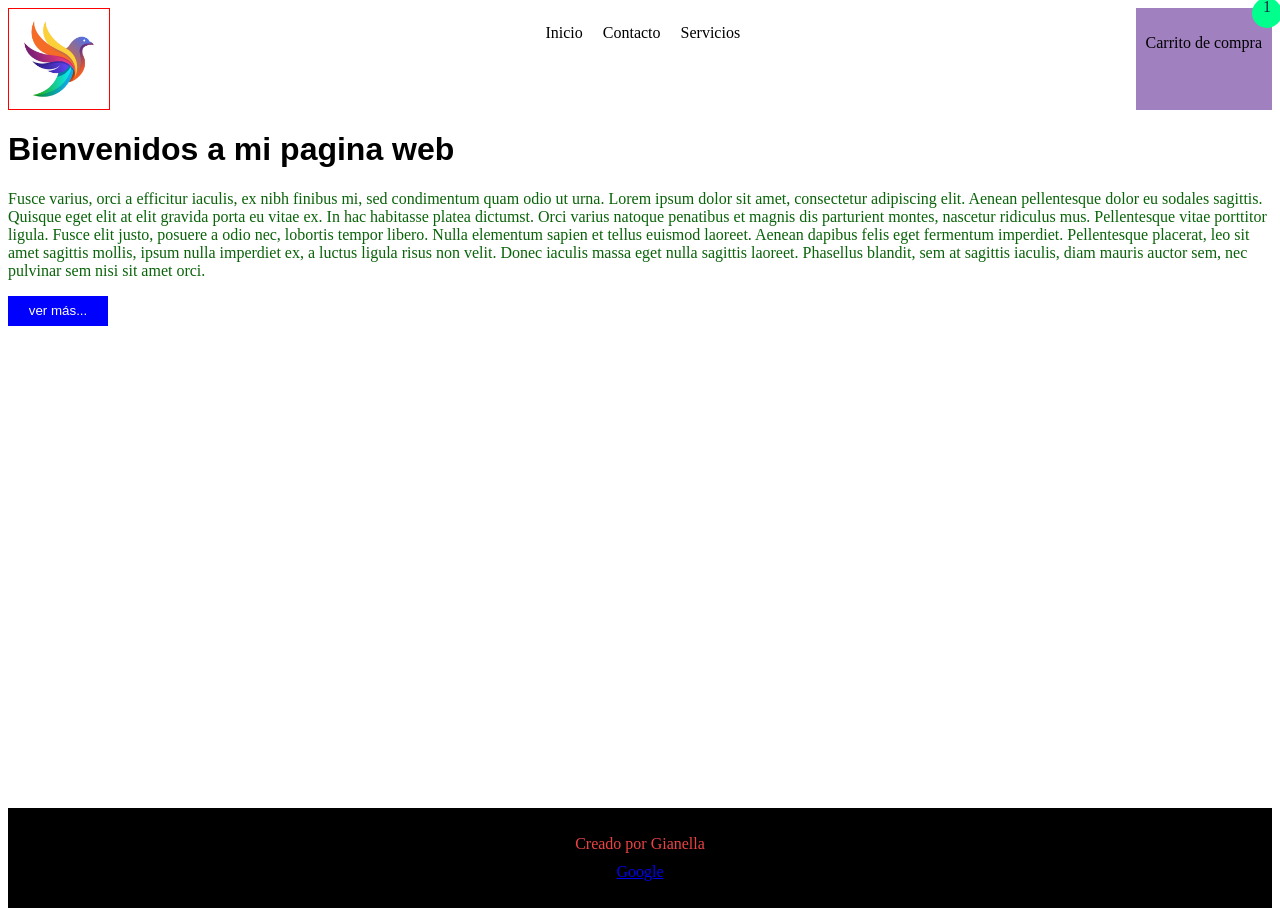
==== index.html @ d14e4093 "html and css create file" ====
<!DOCTYPE html>
<html lang="en">
<head>
    <meta charset="UTF-8">
    <meta name="viewport" content="width=device-width, initial-scale=1.0">
    <title>My monster</title>
    <link rel="stylesheet"  href="./styles.css">
</head>
<body>
    <header>
        <img id="logo" src="./logo.avif" alt="logo de ave">
        <nav>
            <ul>
                <li>Inicio</li>
                <li>Contacto</li>
                <li>Servicios</li>
            </ul>
        </nav>
        <div class="contenedor_carrito">
            <p class="carrito">Carrito de compra</p>
            <p class="globito">1</p>

        </div>
    </header>
    <main>
        <h1 id="titulo">Bienvenidos a mi pagina web</h1>
        <p class="parrafo">Fusce varius, orci a efficitur iaculis, ex nibh finibus mi, sed condimentum quam odio ut urna. Lorem ipsum dolor sit amet, consectetur adipiscing elit. Aenean pellentesque dolor eu sodales sagittis. Quisque eget elit at elit gravida porta eu vitae ex. In hac habitasse platea dictumst. Orci varius natoque penatibus et magnis dis parturient montes, nascetur ridiculus mus. Pellentesque vitae porttitor ligula. Fusce elit justo, posuere a odio nec, lobortis tempor libero. Nulla elementum sapien et tellus euismod laoreet. Aenean dapibus felis eget fermentum imperdiet. Pellentesque placerat, leo sit amet sagittis mollis, ipsum nulla imperdiet ex, a luctus ligula risus non velit. Donec iaculis massa eget nulla sagittis laoreet. Phasellus blandit, sem at sagittis iaculis, diam mauris auctor sem, nec pulvinar sem nisi sit amet orci.</p>
        <button class="button_ver_mas">ver más...</button>

    </main>
    <footer id="footer">
        <p class="copy">Creado por Gianella</p>
        <a href="https://www.google.com/webhp?hl=es-419&sa=X&ved=2ahUKEwjTxsK148WXAxVD4wIHHb08IUYQPHoECAYQBA" target="_blank">Google</a>
    </footer>

</body> 
</html>
---- styles.css ----
body{
    display: flex;
    flex-direction: column;
    min-height: 100vh;
    /* margin: 0; */
    
}


header{
    display: flex;
    justify-content: space-between;
}

p{
    color:rgb(236, 66, 66);
}
#logo{
    height: 100px;
    border: 1px solid red
}

ul{
    display: flex;
    gap: 20px;
    
}

li{
    list-style:none;
}

.button_ver_mas{
    background-color: blue;
    border-style: none;
    color:white;
    width: 100px;
    height: 30px;

}

.parrafo{
    color: rgb(10, 99, 10);
}
#titulo{
    font-family: 'Gill Sans', 'Gill Sans MT', Calibri, 'Trebuchet MS', sans-serif;
}

#footer{
    display: flex;
    width: 100%;
    height: 100px;
    background-color: black;
    flex-direction: column;
    justify-content: center; 
    align-items: center; 
    margin-top: auto;
    text-align: center;
    gap: 10px;
   
}

.copy{
    margin: 0;
}


.carrito{
    color: black;

}

.contenedor_carrito{
    background-color: rgb(161, 128, 191);
    padding: 10px;
    position: relative;
}

.globito{
    width: 30px;
    height: 30px;
    border-radius: 15px;
    background-color: rgb(0, 255, 140);
    text-align: center;
    color:rgb(11, 40, 65);
    align-items: center;
    position: absolute;
    top: -10px;
    right: -10px;
    margin:0;
}


@media (width <= 576px){

    ul{
        flex-direction: column;
    }

    .contenedor_carrito{
        background-color: chartreuse;
    }

    .button_ver_mas{
        display: none;
    }
}



@media(max-width: 768px){
      .globito{
        background-color: brown;
    }
}
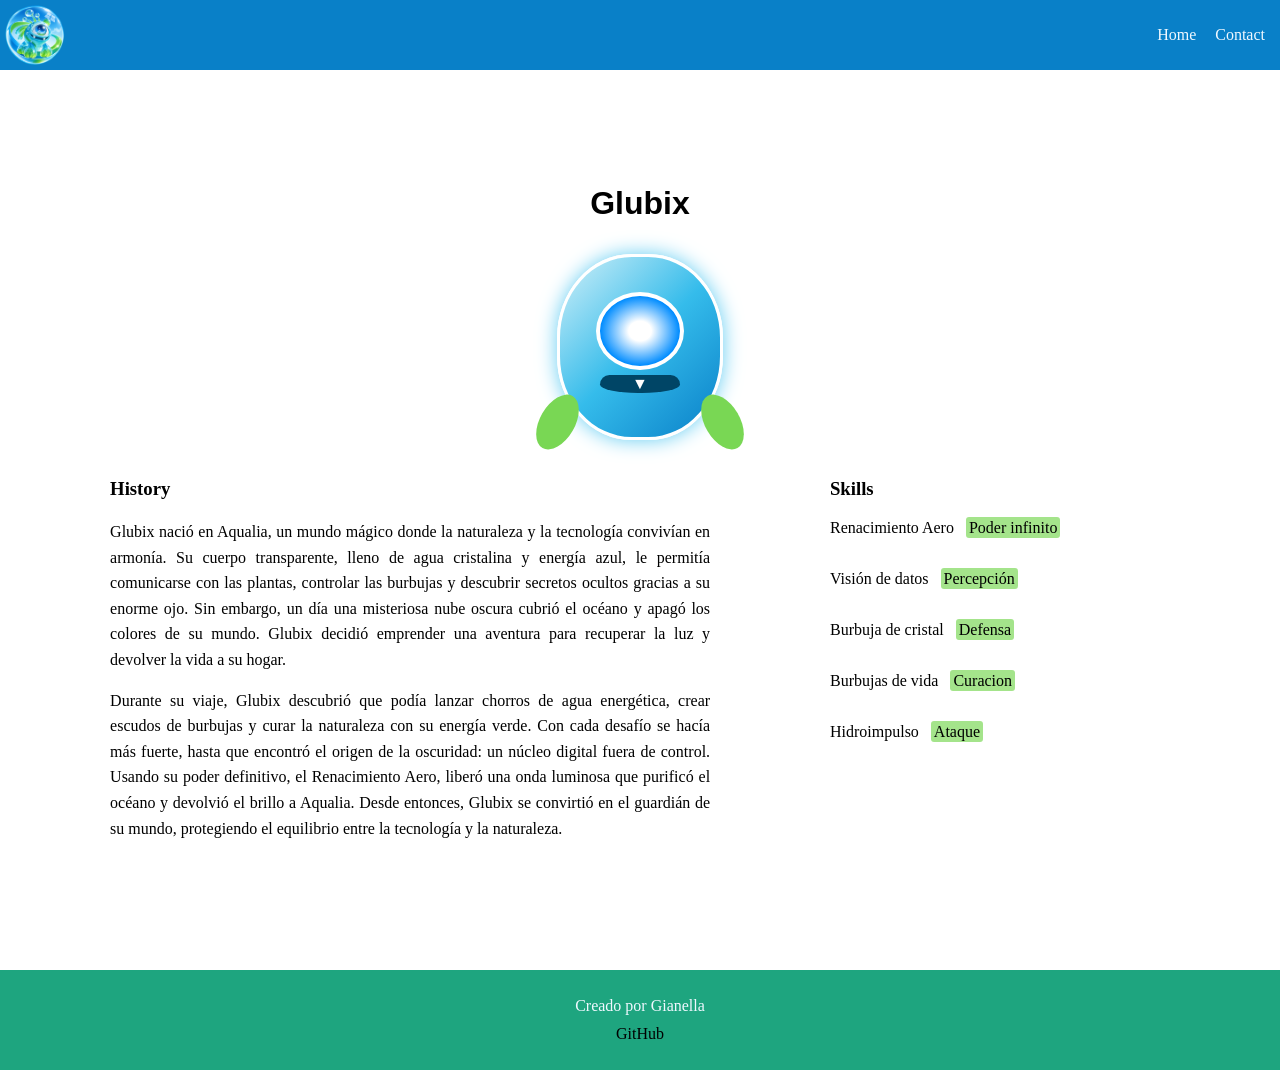
==== commit eaaf8e68: "update de web" ====
--- a/index.html
+++ b/index.html
@@ -8,29 +8,47 @@
 </head>
 <body>
     <header>
-        <img id="logo" src="./logo.avif" alt="logo de ave">
+        <img class="logo" src="./monster_logo.png" alt="logo de monster">
         <nav>
-            <ul>
-                <li>Inicio</li>
-                <li>Contacto</li>
-                <li>Servicios</li>
-            </ul>
+            <a class="nav" href="index.html">Home</a>
+            <a class="nav" href="contacto.html">Contact</a>
+        
         </nav>
-        <div class="contenedor_carrito">
-            <p class="carrito">Carrito de compra</p>
-            <p class="globito">1</p>
-
-        </div>
     </header>
     <main>
-        <h1 id="titulo">Bienvenidos a mi pagina web</h1>
-        <p class="parrafo">Fusce varius, orci a efficitur iaculis, ex nibh finibus mi, sed condimentum quam odio ut urna. Lorem ipsum dolor sit amet, consectetur adipiscing elit. Aenean pellentesque dolor eu sodales sagittis. Quisque eget elit at elit gravida porta eu vitae ex. In hac habitasse platea dictumst. Orci varius natoque penatibus et magnis dis parturient montes, nascetur ridiculus mus. Pellentesque vitae porttitor ligula. Fusce elit justo, posuere a odio nec, lobortis tempor libero. Nulla elementum sapien et tellus euismod laoreet. Aenean dapibus felis eget fermentum imperdiet. Pellentesque placerat, leo sit amet sagittis mollis, ipsum nulla imperdiet ex, a luctus ligula risus non velit. Donec iaculis massa eget nulla sagittis laoreet. Phasellus blandit, sem at sagittis iaculis, diam mauris auctor sem, nec pulvinar sem nisi sit amet orci.</p>
-        <button class="button_ver_mas">ver más...</button>
+        <h1 id="titulo">Glubix</h1>
+
+        <section class="monstruo">
+            <div class="ojo"></div>
+            <div class="boca">▼</div>
+            <div class="brazo1"></div>
+            <div class="brazo2"></div>
+        </section>
+
+        <div class="contenedor">
+            <section class="historia">
+                <h3>History</h3>
+                <p>Glubix nació en Aqualia, un mundo mágico donde la naturaleza y la tecnología convivían en armonía. Su cuerpo transparente, lleno de agua cristalina y energía azul, le permitía comunicarse con las plantas, controlar las burbujas y descubrir secretos ocultos gracias a su enorme ojo. Sin embargo, un día una misteriosa nube oscura cubrió el océano y apagó los colores de su mundo. Glubix decidió emprender una aventura para recuperar la luz y devolver la vida a su hogar.</p>
+                <p>Durante su viaje, Glubix descubrió que podía lanzar chorros de agua energética, crear escudos de burbujas y curar la naturaleza con su energía verde. Con cada desafío se hacía más fuerte, hasta que encontró el origen de la oscuridad: un núcleo digital fuera de control. Usando su poder definitivo, el Renacimiento Aero, liberó una onda luminosa que purificó el océano y devolvió el brillo a Aqualia. Desde entonces, Glubix se convirtió en el guardián de su mundo, protegiendo el equilibrio entre la tecnología y la naturaleza.</p>
+            </section>
+
+            <section class="habilidades">
+                <h3>Skills</h3>
+                <ul class="skills">
+                    <li >Renacimiento Aero  <span>Poder infinito</span> </li>
+                    <li >Visión de datos  <span>Percepción</span></li>
+                    <li >Burbuja de cristal <span>Defensa</span> </li> 
+                    <li >Burbujas de vida <span>Curacion</span></li> 
+                    <li >Hidroimpulso <span>Ataque</span></li>  
+                </ul>
+
+            </section>
+        </div>
 
     </main>
     <footer id="footer">
         <p class="copy">Creado por Gianella</p>
-        <a href="https://www.google.com/webhp?hl=es-419&sa=X&ved=2ahUKEwjTxsK148WXAxVD4wIHHb08IUYQPHoECAYQBA" target="_blank">Google</a>
+        <a href="" target="_blank">GitHub</a>
     </footer>
 
 </body> 
--- a/styles.css
+++ b/styles.css
@@ -2,7 +2,7 @@
     display: flex;
     flex-direction: column;
     min-height: 100vh;
-    /* margin: 0; */
+    margin: 0;
     
 }
 
@@ -10,25 +10,126 @@
 header{
     display: flex;
     justify-content: space-between;
-}
-
-p{
-    color:rgb(236, 66, 66);
-}
-#logo{
-    height: 100px;
-    border: 1px solid red
-}
+    align-items: center;
+    background-color: #0980C8
+}
+
+
+.logo{
+    height: 70px;
+}
+
 
 ul{
     display: flex;
-    gap: 20px;
+    gap: 18px;
+    margin-right: 30px;
     
 }
 
-li{
+.nav{
     list-style:none;
-}
+    color: aliceblue;
+    margin-right: 15px;
+
+}
+
+
+main{
+  display: flex;
+  flex-direction: column;
+  justify-content: center;
+  align-items: center;
+  margin: 0% 5%;
+  min-height: 100vh;
+}
+
+/* Mounster */
+
+.monstruo {
+  margin-top: 10px;
+  width: 160px;
+  height: 180px;
+  background: linear-gradient(135deg,#D2F0F8,#35BCEB,#0980C8);
+  border: 3px solid #FFFFFF;
+  box-shadow: 0 0 20px #64CDF2;
+  border-radius: 45%;
+  position: relative;
+  
+}
+
+.ojo {
+  width: 80px;
+  height: 70px;
+  background: radial-gradient(white 20%, #008cff 70%);
+  border: 4px solid white;
+  border-radius: 50%;
+  margin: 35px auto 0;
+}
+
+.boca {
+  background: #004566;
+  color: white;
+  text-align: center;
+  width: 80px;
+  margin: 5px auto;
+  border-radius: 10px 10px 50% 50%;
+}
+
+
+.brazo1, .brazo2{
+  position: absolute;
+  width: 35px;
+  height: 60px;
+  background: #79D754;
+  border-radius: 50%;
+  
+}
+
+.brazo1 {
+
+  bottom: -15px;
+  left: -20px;
+  transform: rotate(30deg);
+}
+
+.brazo2 {
+
+  bottom: -15px;
+  left: auto;
+  right: -20px;
+  transform: rotate(-30deg);
+
+}
+
+
+.historia p {
+  line-height: 1.6;     
+  margin-bottom: 15px;  
+}
+
+p {
+  display: inline-block; 
+  max-width: 600px;
+  margin: 0 auto;
+}
+
+
+.skills{
+    list-style: none;
+    display: flex;
+    flex-direction: column;
+}
+
+
+span{
+    background-color:#79d754ac;   
+    padding: 2px 3px;
+    border-radius: 3px;
+    margin-left: 8px;
+
+}
+
 
 .button_ver_mas{
     background-color: blue;
@@ -50,48 +151,145 @@
     display: flex;
     width: 100%;
     height: 100px;
-    background-color: black;
+    background-color: #1EA57F;
     flex-direction: column;
     justify-content: center; 
     align-items: center; 
     margin-top: auto;
     text-align: center;
     gap: 10px;
+    color: aliceblue;
    
 }
 
-.copy{
+a{
+    text-decoration: none;
+    color:black;
+}
+
+
+.contenedor {
+    display: flex;
+    justify-content: space-between;
+    align-items: flex-start;
+    gap: 40px;
+    padding: 20px 4%;
+}
+
+
+.historia p {
+    text-align: justify;
+}
+
+.historia {
+    flex: 2;
+}
+
+
+.habilidades {
+    flex: 1;
+}
+
+.skills {
+    list-style: none;
+    padding: 0;
+}
+
+.skills li {
+    margin-bottom: 15px;
+}
+
+
+
+
+.contacto-main {
+    flex: 1;
+    min-height: auto;
     margin: 0;
-}
-
-
-.carrito{
-    color: black;
-
-}
-
-.contenedor_carrito{
-    background-color: rgb(161, 128, 191);
-    padding: 10px;
-    position: relative;
-}
-
-.globito{
-    width: 30px;
-    height: 30px;
+    padding: 40px 20px;
+    justify-content: center;
+}
+
+.form-section {
+    width: 100%;
+    max-width: 500px;
+    padding: 30px;
+    background: #eafaff;
+    border: 2px solid #64CDF2;
     border-radius: 15px;
-    background-color: rgb(0, 255, 140);
+    box-shadow: 0 0 20px #64CDF2;
+    color: #004566;
+}
+
+.form-section h1 {
     text-align: center;
-    color:rgb(11, 40, 65);
-    align-items: center;
-    position: absolute;
-    top: -10px;
-    right: -10px;
-    margin:0;
-}
+    color: #0980C8;
+}
+
+.form-section p {
+    display: block;
+    max-width: none;
+    text-align: center;
+    line-height: 1.5;
+    margin-bottom: 25px;
+}
+
+.contact-form {
+    display: flex;
+    flex-direction: column;
+    gap: 18px;
+}
+
+.form-group {
+    display: flex;
+    flex-direction: column;
+    gap: 7px;
+}
+
+.form-group input,
+.form-group textarea {
+    padding: 12px;
+    border: 1px solid #64CDF2;
+    border-radius: 7px;
+    font: inherit;
+}
+
+.form-group textarea {
+    resize: vertical;
+}
+
+.form-group input:focus,
+.form-group textarea:focus {
+    outline: 2px solid #0980C8;
+}
+
+.btn-send {
+    padding: 12px;
+    background: #0980C8;
+    color: white;
+    border: none;
+    border-radius: 7px;
+    font-size: 16px;
+    cursor: pointer;
+}
+
+.btn-send:hover {
+    background: #1EA57F;
+}
+
+@media (max-width: 576px) {
+    .form-section {
+        padding: 20px;
+    }
+}
+
+
+
 
 
 @media (width <= 576px){
+
+
 
     ul{
         flex-direction: column;
@@ -109,7 +307,23 @@
 
 
 @media(max-width: 768px){
-      .globito{
-        background-color: brown;
-    }
-}+
+    body{
+        background-color: rgb(23, 24, 24);
+        color: aliceblue;
+
+    }
+
+
+    span{
+        background-color: #0980C8;
+    }
+
+
+    
+    .contenedor{
+        flex-direction: column;
+    }
+}
+
+
